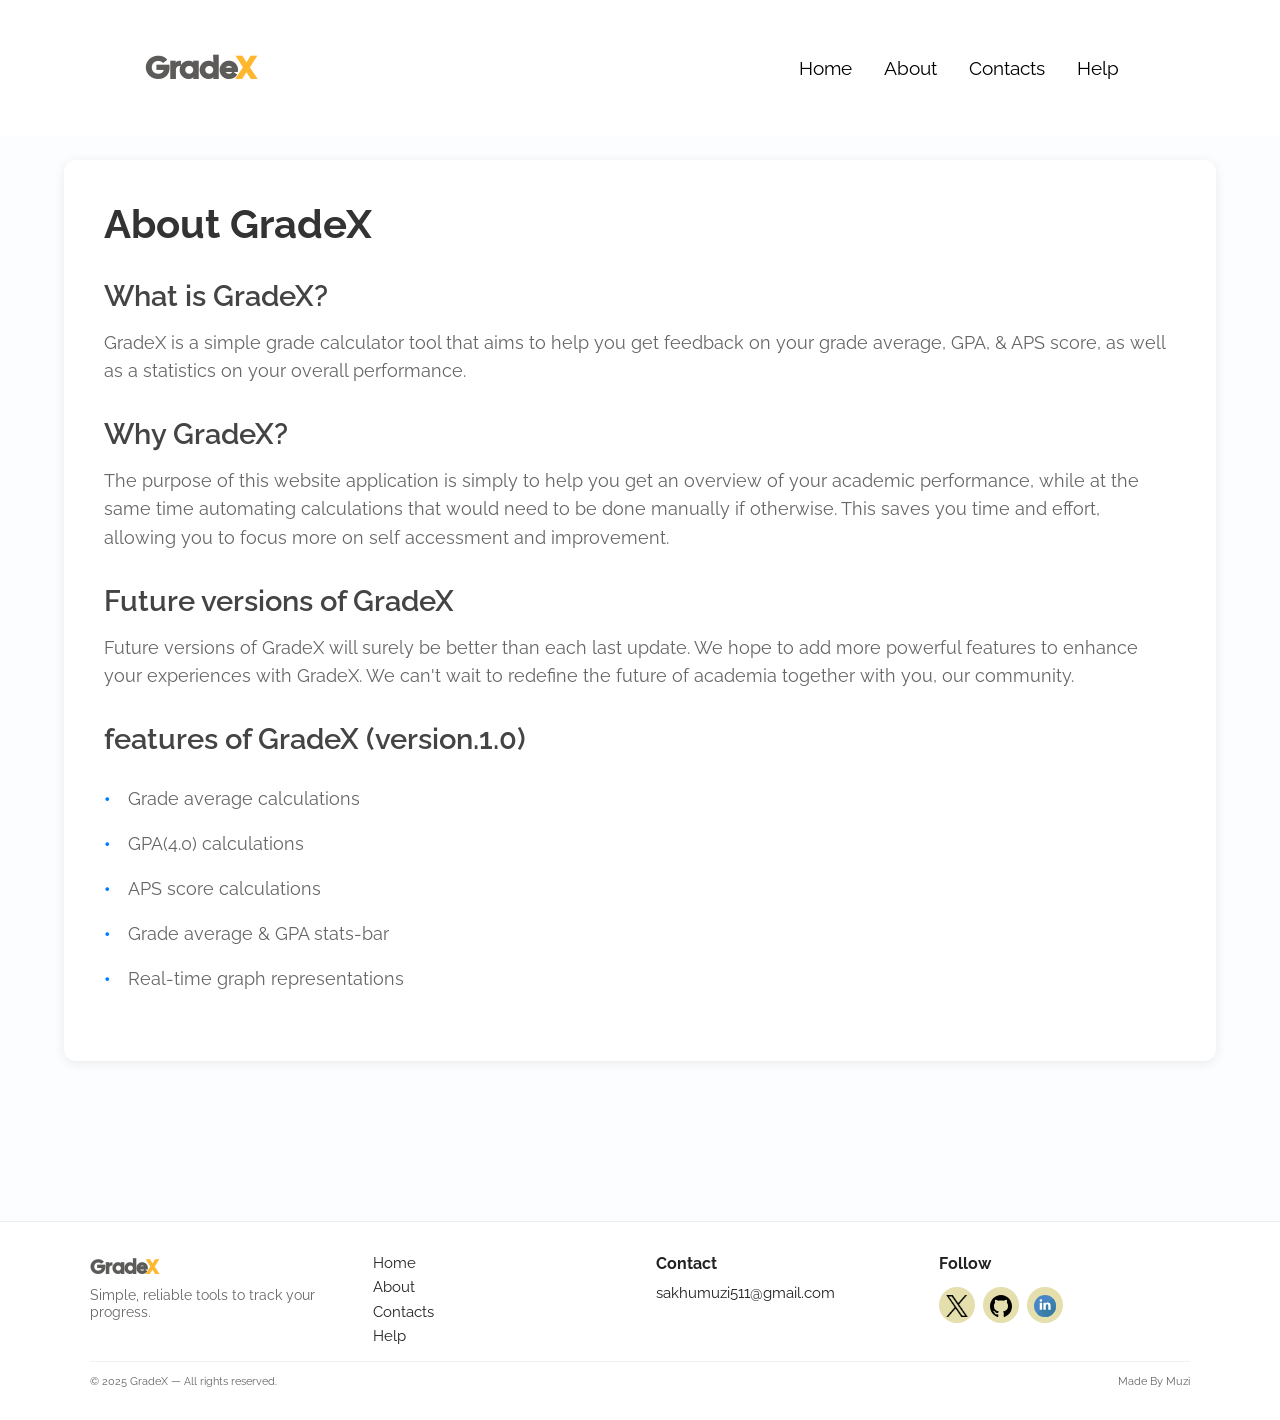
==== about.html @ 51b8d852 "Finished all the pages gradeX v.1.0." ====
<!DOCTYPE html>
<html lang="en">
<head>
	<meta charset="utf-8" />
	<meta name="viewport" content="width=device-width,initial-scale=1" />
	<title>About — Grade Calculator</title>
	<link rel="stylesheet" href="./styles/styles.css"/>
	<script type="module" src="./scripts/main.js" defer></script>
</head>
<body>
	
	<header class="header-container">
		<div>
			<h1 class="logo">Grade<span class="logo-letter-x">X</span></h1>
		</div>

		<div class="nav-links-container">
			<button class="menu-icon-1 js-menu-btn" aria-label="Toggle menu"></button>
			<div class="nav-links-display js-navbar menu-unactive">
				<nav class="menu-tab">
					<a href="index.html" class="nav-links">Home</a>
					<a href="about.html" class="nav-links" aria-current="page">About</a>
					<a href="contacts.html" class="nav-links">Contacts</a>
					<a href="help.html" class="nav-links">Help</a>
				</nav>
			</div>
		</div>
	</header>

	<main class="main-container-about">
	
		<section class="page-body">

			<h1>About GradeX</h1>
			<h2>What is GradeX?</h2>
			<p>
				GradeX is a simple grade calculator tool that aims to help you get feedback on your grade average, GPA, & APS score, as well as a statistics on your overall performance.
			</p>

			<h2>Why GradeX?</h2>
			<p>
				The purpose of this website application is simply to help you get an overview of your academic performance, while at the same time automating calculations that would need to be done manually if otherwise. This saves you time and effort, allowing you to focus more on self accessment and improvement.
			</p>

			<h2>Future versions of GradeX</h2>
			<p>
				Future versions of GradeX will surely be better than each last update. We hope to add more powerful features to enhance your experiences with GradeX. We can't wait to redefine the future of academia together with you, our community.
			</p>
			<h2>features of GradeX (version.1.0)</h2>

			<ul>
				<li>Grade average calculations</li>
				<li>GPA(4.0) calculations</li>
				<li>APS score calculations</li>
				<li>Grade average & GPA stats-bar</li>
				<li>Real-time graph representations</li>
			</ul>
		</section>
	</main>

	<footer class="site-footer" role="contentinfo">
		 <div class="footer-inner">
                <div class="footer-brand">
                    <h2 class="logo">Grade<span class="logo-letter-x">X</span></h2>
                    <p class="footer-tag">Simple, reliable tools to track your progress.</p>
                </div>

                <nav class="footer-nav" aria-label="Footer navigation">
                    <a href="index.html" class="footer-link">Home</a>
					<a href="about.html" class="footer-link">About</a>
					<a href="contacts.html" class="footer-link">Contacts</a>
					<a href="help.html" class="footer-link">Help</a>
                </nav>

                <div class="footer-contact" aria-label="Contact information">
                    <p class="footer-contact-title"><strong>Contact</strong></p>
                    <p><a class="footer-link" href="mailto:sakhumuzi511@gmail.com">sakhumuzi511@gmail.com</a></p>
                </div>

                <div class="footer-social" aria-label="Social links">
                    <p class="footer-contact-title"><strong>Follow</strong></p>
                    <div class="social-links">
                        <a class="social-btn" id="twitter" href="#" aria-label="Twitter"></a>
                        <a class="social-btn" id="gitHub" href="#" aria-label="GitHub"></a>
                        <a class="social-btn" id="linked-in" href="#" aria-label="LinkedIn"></a>
                    </div>
                </div>
            </div>

            <div class="footer-bottom">
                <small>© 2025 GradeX — All rights reserved.</small>
                <small>Made By Muzi</small>
            </div>
	</footer>
</body>
</html>
---- styles/styles.css ----
@import url('https://fonts.googleapis.com/css2?family=Cal+Sans&family=DM+Serif+Text:ital@0;1&family=Raleway:ital,wght@0,100..900;1,100..900&display=swap');

:root {
    --primary-color: rgb(5, 66, 197);
    --primary-color-hover: rgb(0, 124, 173);
    --header-gradient: linear-gradient(90deg, #3067ff, rgb(51, 139, 253), #8c00ff);
    --stats-bar-gradient: linear-gradient(90deg, #1d0b6d, #6200d3, #8400ff);
	--bp-sm: 480px;
	--bp-md: 768px;
	--bp-lg: 1100px;
	--container-pad: 1rem;
}

*{
    padding: 0;
    margin: 0;
    box-sizing: border-box;
}

html, body{
    overflow-x: hidden;
    font-family: 'raleway', Arial, sans-serif;
    background: rgb(252, 253, 255);
    scroll-behavior: smooth;
}

.header-container{
    display: flex;
    justify-content: space-evenly;
    align-items: center;
    gap: 55%;
    height: 15vh;
    width: 100%;
    position: fixed;
    top: 0;
    z-index: 1;
    background-color: rgb(255, 255, 255);
}

.logo{
   color: rgb(92, 91, 90);
   font-family: 'cal sans', Arial, sans-serif;
}

.logo-letter-x{
    color: rgb(255, 183, 48);
}

.menu-icon-1{
    background-image: url('../icons/menu_icon_1.svg');
    background-color: transparent;
    background-repeat: no-repeat;
    background-position: center center;
    background-size: contain;
    width: 2.5em;
    height: 2.5em;
    z-index: 999;
    border: none;
    transition: 0.3s ease;
    animation: openMenu 0.8s ease-in-out;
}

@keyframes openMenu{
    from {
        opacity: 0;
        transform: rotateY(0);
    }

    to{
        opacity: 1;
        transform: rotateY(360deg);
    }
}

.menu-icon-1:hover{
    cursor: pointer;
    transform: scale(1.03);
}

.menu-icon-2{
    background-image: url('../icons/menu_icon_2.svg');
    background-color: transparent;
    background-repeat: no-repeat;
    background-position: center center;
    background-size: contain;
    width: 1.6em;
    height: 1.6em;
    z-index: 999;
    border: none;
    transition: 0.3s ease;
    animation: closeMenu 0.8s ease-in-out;
}

@keyframes closeMenu{
    from {
        opacity: 0;
        transform: rotateY(0deg);
    }

    to{
        opacity: 1;
        transform: rotateY(360deg);
    }
}

.menu-icon-2:hover{
    cursor: pointer;
    transform: scale(1.03);
}

.menu-unactive{
    display: none;
}

.menu-active{
    display: flex;
    justify-content: center;
}

.menu-tab{
    background-color: rgb(228, 228, 228);
    border-radius: 20px;
    z-index: 99;
    height: 17em;
    width: 13em;
    position: absolute;
    top: 1.8em;
    right: 3em;
    display: flex;
    flex-direction: column;
    align-items: center;
    justify-content: center;
    animation: slideFade 0.4s ease-in-out;
}

@keyframes slideFade{
    from {
        opacity: 0;
        transform: translateY(-30px);
    }

    to{
        opacity: 1;
        transform: translateY(0);
    }
}

.nav-links{
    color:#000000;
    display: flex;
    justify-content: center;
    align-items: center;
    text-decoration: none;
    padding: 0.6rem 0;
    transition: 0.3s ease;
    margin: 0.2em 0em;
    width: 80%;
    border-radius: 5px;
    font-size: 1.2em;
}

.nav-links:hover{
    background: rgb(6, 52, 255);
    color: rgb(255, 255, 255);
    cursor: pointer;
    transform: translateX(10px);
}

.active-nav{
    background: rgb(6, 52, 255);
    color: rgb(255, 255, 255);
    transform: translateX(0px);
}

main{
    margin-top: 30vh;
}   

.hero-section{
    display: flex;
    flex-direction: column;
    align-items: center;
    margin-bottom: 2rem;
    height: 20vh;
}

.hero-header{
    background: var(--header-gradient);
    -webkit-background-clip: text;
    -webkit-text-fill-color: transparent;
    background-clip: text;
    color: transparent;
    font-size: 2.4em;
}

.intro-paragraph{
    font-size: 0.9em;
    margin: 3em 2em;
    text-align: center;
}

.input-container{
    display: flex;
    flex-direction: column;
    align-items: center;
    justify-content: center;
    margin: 3em 0 1.5em 0;
}

.input-subject-grade-container{
    display: flex;
    align-items: center;
    justify-content: space-evenly;
    color: rgb(6, 5, 90);
    gap: 0.8em;
}

.add-btn-container{
    display: flex;
    justify-content: space-evenly;
    align-items: center;
    margin: 0 0 0 0.5em;
}

input::placeholder{
    color: rgba(59, 0, 50, 0.281);
    font-size: 0.7em;
    text-align: start;
    font-style: italic;
}

input{
    width: 4em;
    height: 2em;
    border-radius: 0.5em;
    border: rgba(38, 0, 255, 0.568) 2px solid;
    padding: 0.5em;
    font-size: 1em;
    text-align: center;
    background-color: transparent;
    caret-color: #8400ff;
    margin: 1em 1em 0 0;
}

input:focus{
    outline: none;
    border-color: var(--primary-color);
    box-shadow: 0 0 5px rgba(115, 0, 247, 0.568);
}

.grade-input{
    width: 5em;
}

.subject-input{
    width: 7em;
}

.add-btn{
    background-color:var(--primary-color);
    color: white;
    border: none;
    padding: 1em 5em;
    border-radius: 0.5em;
    cursor: pointer;
    transition: 0.1s ease-in-out;
}

.clear-btn{
    background-color: rgb(109, 2, 136);
    color: white;
    border: none;
    padding: 1em 4em;
    border-radius: 0.5em;
    cursor: pointer;
    transition: 0.1s ease-in-out;
}

.clear-btn:hover{
    background-color: rgb(150, 0, 188);
    cursor: pointer;
}

.add-btn:hover{
    background-color: var(--primary-color-hover);
    cursor: pointer;
}

.subjects-and-results-container{
    display: flex;
    flex-direction: column;
    align-items: center;
    justify-content: center;
}

.list-container-empty{
    display: flex;
    justify-content: center;
    align-items: center;
    background: rgb(245, 245, 242);
    color: #141312;
    border-radius: 0.5em;
    padding: 1em;
    height: 50vh;
}

.list-container-not-empty{
    display: none;
}

.subject-list-container{
    display: flex;
    flex-direction: column;
    justify-content: start;
    align-items: center;
    background: rgb(245, 245, 242);
    color: #141312;
    border-radius: 0.5em;
    padding: 0 0.5em;
    height: 50vh;
    margin: 2em 0.5em 0 0.5em;
    overflow-Y: auto;
    overflow-x: hidden;
    box-shadow: 0 0 5px rgba(0, 0, 0, 0.39);
}

/* chrome, Edge, Safari */
.subject-list-container::-webkit-scrollbar{
    /*scrollbar*/
    width: 8px;
}

.subject-list-container::-webkit-scrollbar-track{
    /*track*/
    background: transparent;
}

.subject-list-container::-webkit-scrollbar-thumb{
    background: rgba(23, 160, 252, 0.979);
    border-radius: 5px;
}

.subject-list-container::-webkit-scrollbar-thumb:hover{
    background: rgb(0, 124, 173);
}

/* firefox */

.subject-list-container{
    scrollbar-width: thin;
    scrollbar-color: rgba(0, 0, 0, 0.39) transparent;
    width: 95vw;
}

.subject-list{
    display: flex;
    flex-direction: row;
    justify-content: space-between;
    box-shadow: 0 0 5px rgba(0, 0, 0, 0.726);
    align-items: center;
    width: 100%;
    margin: 0.5em 0;
    color: white;
    padding: 1em;
    font-size: 1.2em;
    border-radius: 0.5em;
    background-color: rgb(51, 83, 134);
}

.subjectgrade{
    display: flex;
    flex-direction: column;
}

.delete-btn{
    display: flex;
    justify-content: center;
    align-items: center;
    border-style: none;
    padding: 0.8em 1em;
    background-color: rgba(0, 32, 58, 0.952);
    color: white;
    font-size: 0.5em;
    font-family: Verdana, Geneva, Tahoma, sans-serif;
    border-radius: 20px;
    transition: 0.1s ease-in-out;
}

.delete-btn:hover{
    cursor: pointer;
    background-color: rgb(200, 0, 34);
    transform: scale(1.1);
}

.list-container p{
    margin: 1em 0;
}

.plus-icon{
    width: 2em;
    vertical-align: middle;
    z-index: -3;
    margin: 0 0 0.2em 0;
    opacity: 0.5;
}

.results-container{
    display: flex;
    justify-content: space-around;
    align-items: center;
    background: #ffffffd8;
    color: #141312;
    border-radius: 0.5em; 
    margin: 2em 0.5em;
    width: 95vw;
    height: 20vh;
    box-shadow: 0 0 5px rgba(0, 0, 0, 0.39);
}

.grade-type{
    display: flex;
    flex-direction: column;
    justify-content: center;
    align-items: center;
    margin: 0.5em 0;
}

.grade{
    color: #002363;
    margin: 0.5em 0;
}

.score{
    font-size: 1.2em;
    font-weight: bold;
    color: #ff0000;
}

.stats-section{
    display: flex;
    flex-direction: column;
    align-items: center;
    margin-top: 3em;
}

.stats-container{
    display: flex;
    flex-direction: column;
    align-items: center;
    justify-content: center;
    color: #000000;
    border-radius: 0.5em;
    padding: 1em;
    margin: 0.5em 0;
    width: 100%;
    min-height: 30vh;
}

.stats-header{
    font-size: 2.8em;
    margin-bottom: 0.5em;
    background: var(--header-gradient);
    -webkit-background-clip: text;
    -webkit-text-fill-color: transparent;
    background-clip: text;
    color: transparent;
}

.stats-intro{
    font-size: 0.7em;
    margin: 2em 2em;
    text-align: center;
}

.stats-bar-container{
    display: flex;
    flex-direction: column;
    align-items: start;
    margin: 1em 0;
    border: #1413122f 2px solid;
    border-radius: 0.8em;
    height: 0.7em;
    width: 80vw;
}

.stats-bar{
    background: var(--stats-bar-gradient);
    width:2%;
    height:100%;
    border-radius: 0.7em;
}

.graph-header{
    font-size: 0.8em;
    margin: 2rem 0 1em 0;
    color: #09003b;
}

.performance-graph {
    width: 100%;
    max-width: 540px;
    height: 220px;
    margin: 1.5rem auto;
    padding: 0.6rem;
    background: #ffffff;
    border-radius: 8px;
    box-shadow: 0 0 6px rgba(0,0,0,0.06);
}

.download-container{
    display: flex;
    align-items: center;
    margin: 2em 0 1em 0;
    gap: 2em;
}

.btn-header-container{
    display: flex;
    flex-direction: column;
    align-items: center;
}

.download-btn{
    display: inline-block;
    background: var(--primary-color);
    color: white;
    text-decoration: none;
    padding: 0.8em 1.5em;
    border-radius: 0.5em;
    margin: 1em 0;
    transition: background 0.1s ease-in-out;
}

.download-btn:hover{
    background-color: rgb(0, 0, 110);
    cursor: pointer;
}

/* Footer */
.site-footer{
    background: #ffffff;
    border-top: 1px solid #eee;
    padding: 2rem 1rem;
    color: #111;
    margin-top: 2rem;
}

.footer-inner{
    display: grid;
    grid-template-columns: 1fr 1fr 1fr 1fr;
    gap: 1rem 2rem;
    align-items: start;
    max-width: 1100px;
    margin: 0 auto;
    width: 100%;
    padding-bottom: 1rem;
}

.footer-brand .logo{
    margin: 0 0 0.4rem 0;
    font-size: 1.25rem;
}

.footer-tag{
    color: #666;
    font-size: 0.9rem;
    margin-top: 0.2rem;
}

.footer-nav, .footer-contact, .footer-social{
    display: flex;
    flex-direction: column;
    gap: 0.4rem;
}

.footer-link{
    color: #222;
    text-decoration: none;
    font-size: 0.95rem;
    transition: color 0.18s ease;
}

.footer-link:hover{
    color: var(--primary-color);
    text-decoration: underline;
}

.footer-contact-title{
    margin-bottom: 0.25rem;
    color: #222;
}

.footer-social .social-links{
    display: flex;
    gap: 0.5rem;
    margin-top: 0.25rem;
}

.social-btn{
    display: inline-flex;
    align-items: center;
    justify-content: center;
    width: 36px;
    height: 36px;
    border-radius: 50%;
    background: rgb(228, 223, 173);
    color: var(--primary-color);
    text-decoration: none;
    font-weight: 600;
    transition: transform 0.12s ease, background 0.12s ease, color 0.12s ease;
}

#twitter{
    background-image: url('../icons/twitter.png');
    background-repeat: no-repeat;
    background-position: center;
    background-size: 60%;
}

#gitHub{
    background-image: url('../icons/github-142-svgrepo-com.svg');
    background-repeat: no-repeat;
    background-position: center;
    background-size: 60%;
}

#linked-in{
    background-image: url('../icons/linkedin-svgrepo-com.svg');
    background-repeat: no-repeat;
    background-position: center;
    background-size: 60%;
}

.social-btn:hover{
    transform: translateY(-3px);
    background: orange;
}

.footer-bottom{
    max-width: 1100px;
    margin: 0 auto;
    display: flex;
    justify-content: space-between;
    gap: 1rem;
    align-items: center;
    padding-top: 0.75rem;
    border-top: 1px solid #f1f1f1;
    font-size: 0.85rem;
    color: #666;
}

.page-intro{ 
    max-width: 900px; 
    margin: 1.2rem auto; 
    line-height: 1.6; 
}

.main-container-help {
  max-width: 1200px;
  margin: 6rem auto;
  padding: 2rem 1.5rem;
}

.main-container-about {
  max-width: 1200px;
  margin: 6rem auto;
  padding: 2rem 1.5rem;
}

.main-container-contacts {
  max-width: 1200px;
  margin: 4rem auto;
  padding: 2rem 1.5rem;
}

.page-body {
  background: #ffffff;
  border-radius: 12px;
  box-shadow: 0 2px 12px rgba(0, 0, 0, 0.08);
  padding: 2.5rem;
  margin: 2rem 0;
}

.page-body h1 {
  font-size: 2.5rem;
  color: #333;
  margin-bottom: 2rem;
  font-weight: 700;
}

.page-body h2 {
  font-size: 1.8rem;
  color: #444;
  margin: 2rem 0 1rem;
  font-weight: 600;
}

.page-body p {
  font-size: 1.1rem;
  line-height: 1.6;
  color: #666;
  margin-bottom: 1.5rem;
}

.page-body ul {
  list-style-type: none;
  padding-left: 0;
  margin: 1.5rem 0;
}

.page-body li {
  font-size: 1.1rem;
  color: #666;
  padding: 0.5rem 0;
  margin-bottom: 0.5rem;
  position: relative;
  padding-left: 1.5rem;
}

.page-body li::before {
  content: "•";
  color: #007bff;
  font-weight: bold;
  position: absolute;
  left: 0;
}

/* Help page styles */
.help-section {
    max-width: 800px;
    margin: 0 auto;
    padding: 2rem 1.5rem;
}

.help-title {
    font-size: 2.5rem;
    color: #333;
    margin-bottom: 3rem;
    text-align: center;
}

.faq-container {
    display: flex;
    flex-direction: column;
    gap: 1rem;
}

.faq-item {
    background: #ffffff;
    border-radius: 8px;
    box-shadow: 0 2px 8px rgba(0, 0, 0, 0.08);
    transition: all 0.3s ease;
}

.faq-item[open] {
    box-shadow: 0 4px 12px rgba(0, 0, 0, 0.12);
}

.faq-question {
    padding: 1.5rem;
    font-size: 1.1rem;
    font-weight: 500;
    color: #333;
    cursor: pointer;
    list-style: none;
    position: relative;
}

.faq-question::-webkit-details-marker {
    display: none;
}

.faq-question::after {
    content: '+';
    position: absolute;
    right: 1.5rem;
    top: 50%;
    transform: translateY(-50%);
    font-size: 1.5rem;
    color: #666;
    transition: transform 0.3s ease;
}

.faq-item[open] .faq-question::after {
    transform: translateY(-50%) rotate(45deg);
}

.faq-answer {
    padding: 0 1.5rem 1.5rem;
    color: #666;
    line-height: 1.6;
}

.faq-link {
    color: #007bff;
    text-decoration: none;
    transition: color 0.2s ease;
}

.faq-link:hover {
    color: #0056b3;
    text-decoration: underline;
}

/* Contact Page Styles */
.contact-simple {
    max-width: 600px;
    margin: 4rem auto;
    padding: 2rem;
    text-align: center;
}

.contact-simple h1 {
    font-size: 2.5rem;
    color: #333;
    margin-bottom: 1rem;
}

.contact-simple p {
    color: #666;
    margin-bottom: 3rem;
    font-size: 1.1rem;
}

.contact-buttons {
    display: flex;
    gap: 2rem;
    justify-content: center;
    flex-wrap: wrap;
}

.contact-btn {
    display: inline-flex;
    align-items: center;
    justify-content: center;
    padding: 1rem 2rem;
    min-width: 200px;
    border-radius: 8px;
    font-size: 1.1rem;
    font-weight: 500;
    text-decoration: none;
    transition: transform 0.2s ease, box-shadow 0.2s ease;
}

.contact-btn:hover {
    transform: translateY(-2px);
    box-shadow: 0 4px 12px rgba(0, 0, 0, 0.15);
}

.email-btn {
    background: #007bff;
    color: white;
}

.phone-btn {
    background: #28a745;
    color: white;
}

@media (max-width: 768px) {
    .main-container-about {
        padding: 1rem;
    }

    .main-container-contacts {
        padding: 1rem;
    }

    .main-container-help {
        padding: 1rem;
    }

    .page-body {
        padding: 1.5rem;
        margin: 1rem 0;
    }

    .page-body h1 {
        font-size: 2rem;
    }

    .page-body h2 {
        font-size: 1.5rem;
    }

    .page-body p,
    .page-body li {
        font-size: 1rem;
    }

    .help-section {
        padding: 1.5rem 1rem;
    }

    .help-title {
        font-size: 2rem;
        margin-bottom: 2rem;
    }

    .faq-question {
        padding: 1.2rem;
        font-size: 1rem;
    }

    .faq-answer {
        padding: 0 1.2rem 1.2rem;
    }

    .contact-simple {
        padding: 1rem;
    }

    .contact-btn {
        width: 100%;
        min-width: unset;
    }
}

@media (max-width: 480px) {
  .page-body {
    padding: 1rem;
  }

  .page-body h1 {
    font-size: 1.8rem;
  }

  .page-body h2 {
    font-size: 1.3rem;
  }

  .contact-simple {
    margin: 2rem auto;
    padding: 1rem;
  }

  .contact-btn {
    width: 100%;
    min-width: unset;
  }
}

@media (min-width: 720px){

    .header-container{
        justify-content: space-evenly;
        gap: 30%;
    }

    .menu-icon-1{
        display: none;
    }

    .menu-unactive{
        display: flex;
    }

    .menu-tab{
        flex-direction: row;
        height: auto;
        width: 100%;
        background-color: transparent;
        position: unset;
    }

   .nav-links{
        display: flex;
        justify-content: center;
        align-items: center;
        margin: 0;
        padding: 0.3rem 1rem;
   }

   .nav-links::before{
        content: "";
        position: absolute;
        bottom: 0;
        left: 0;
        width: 0%;
        height: 3px;
        background-color: blue;
        transition:  0.3s ease-in-out;
   }

   .nav-links:hover{
        background: transparent;
        color: black;
        cursor: pointer;
        transform: scale(1.03);
   }

    .nav-links:hover::before{
          width: 100%;
          transform: translateX(3px);
    }

    .active-nav::before{
        content: "";
        position: absolute;
        bottom: 0;
        left: 0;
        width: 100%;
        height: 3px;
        background-color: blue;
    }

    .active-nav{
        background: transparent;
        color: black;
        transform: scale(1.03);
    }

    .input-container{
        margin: 3em 0 3em 0;
    }

    input{
        padding: 0.5em;
        font-size: 1em;
        margin: 2em 3em 0 0;
    }

    input:focus{
        outline: none;
        border-color: var(--primary-color);
        box-shadow: 0 0 5px rgba(115, 0, 247, 0.568);
    }

    .grade-input{
        width: 10em;
        height: auto;
    }

    .grade-input::placeholder{
        text-align: center;
        font-size: 0.8em;
    }

    .subject-input{
        width: 12em;
        height: auto;
    }

    .subject-list-container{
        width: 30em;
    }

    .subjects-and-results-container{
        flex-direction: row;
        justify-content: center;
        align-items: start;
        margin-top: 1em;
    }

    .results-container{
        flex-direction: column;
        align-items: center;
        width: 14em;
        height: 15.8em;
        overflow-x: hidden;
        overflow-y: scroll;
    }

    .grade-type{
        align-items: center;
        justify-content: center;
        margin: 0.5em;
        font-size: 1.2em;
    }

    .stats-header{
        font-size: 3em;
    }

    .stats-intro{
        font-size: 0.9em;
    }
}

/* Responsive: stack columns on narrow viewports */
@media (max-width: 800px){
    .footer-inner{
        grid-template-columns: repeat(2, 1fr);
    }
    .footer-bottom{
        flex-direction: column;
        align-items: flex-start;
        gap: 0.5rem;
    }
}

@media (max-width: 420px){
    .footer-inner{
        grid-template-columns: 1fr;
    }
    .footer-brand .logo{ font-size: 1.1rem; }
    .social-btn{ width: 34px; height: 34px; }
}

/* performance legend - centered and compact */
.performance-legend{
    display: flex;
    justify-content: center; /* center the whole legend in viewport */
    gap: 1.2rem;              /* keep a good gap between items */
    margin: 0.8rem auto 1.2rem;
    flex-wrap: nowrap;
    align-items: center;
    width: min(520px, 92%);   /* constrain width so legend stays centered */
}

/* legend items - allow them to sit close but remain readable */
.legend-item{
    display: flex;
    align-items: center;
    gap: 0.5rem;
    font-size: 0.95rem;
    color: #222;
    white-space: nowrap;      /* keep label and swatch together */
    /* removed min-width so items can sit near each other */
}

.legend-color{
    width: 14px;
    height: 14px;
    border-radius: 3px;
    display: inline-block;
    box-shadow: 0 1px 2px rgba(0,0,0,0.12);
}

.legend-below{ background: #e53935; }
.legend-average{ background: #fbc02d; }
.legend-above{ background: #43a047; }

/* small-screen tweaks (keep centered, slightly smaller gap) */
@media (max-width: 480px){
    .performance-legend{
        gap: 0.8rem;
        margin-top: 0.4rem;
        width: 92%;
        justify-content: center;
    }
    .legend-item{
        font-size: 0.85rem;
        gap: 0.4rem;
    }
    .legend-color{ width: 12px; height: 12px; }
}

/* Print styles: hide controls, navigation and footer; keep main content and chart */
@media print {
    /* try to preserve colors in WebKit/Blink */
    * { -webkit-print-color-adjust: exact; print-color-adjust: exact; }

    /* hide interactive UI */
    .menu-icon-1,
    .menu-icon-2,
    .add-btn,
    .clear-btn,
    .download-btn,
    .cert-download-btn,
    .nav-links-display,
    .nav-links-container,
    .footer-bottom,
    .footer-inner,
    .social-links,
    .delete-btn,
    .input-subject-grade-container label b,
    .input-subject-grade-container input::-webkit-calendar-picker-indicator {
        display: none !important;
    }

    /* expand main content to page width with modest margins */
    body, html {
        background: #ffffff !important;
    }

    main, .main-container, .site-inner {
        width: auto !important;
        margin: 0 !important;
        padding: 0.5in !important;
    }

    /* ensure lists and results are visible and readable */
    .subject-list-container,
    .results-container,
    .stats-container,
    .performance-graph {
        page-break-inside: avoid;
        break-inside: avoid;
    }

    /* avoid printing very dark backgrounds for list items — show text on white */
    .subject-list {
        background: #ffffff !important;
        color: #000 !important;
        box-shadow: none !important;
        border: 1px solid #ddd !important;
    }

    /* keep chart printable */
    canvas { max-width: 100% !important; height: auto !important; }

    /* use page size rules for modern browsers */
    @page { size: A4 portrait; margin: 0.5in; }
}
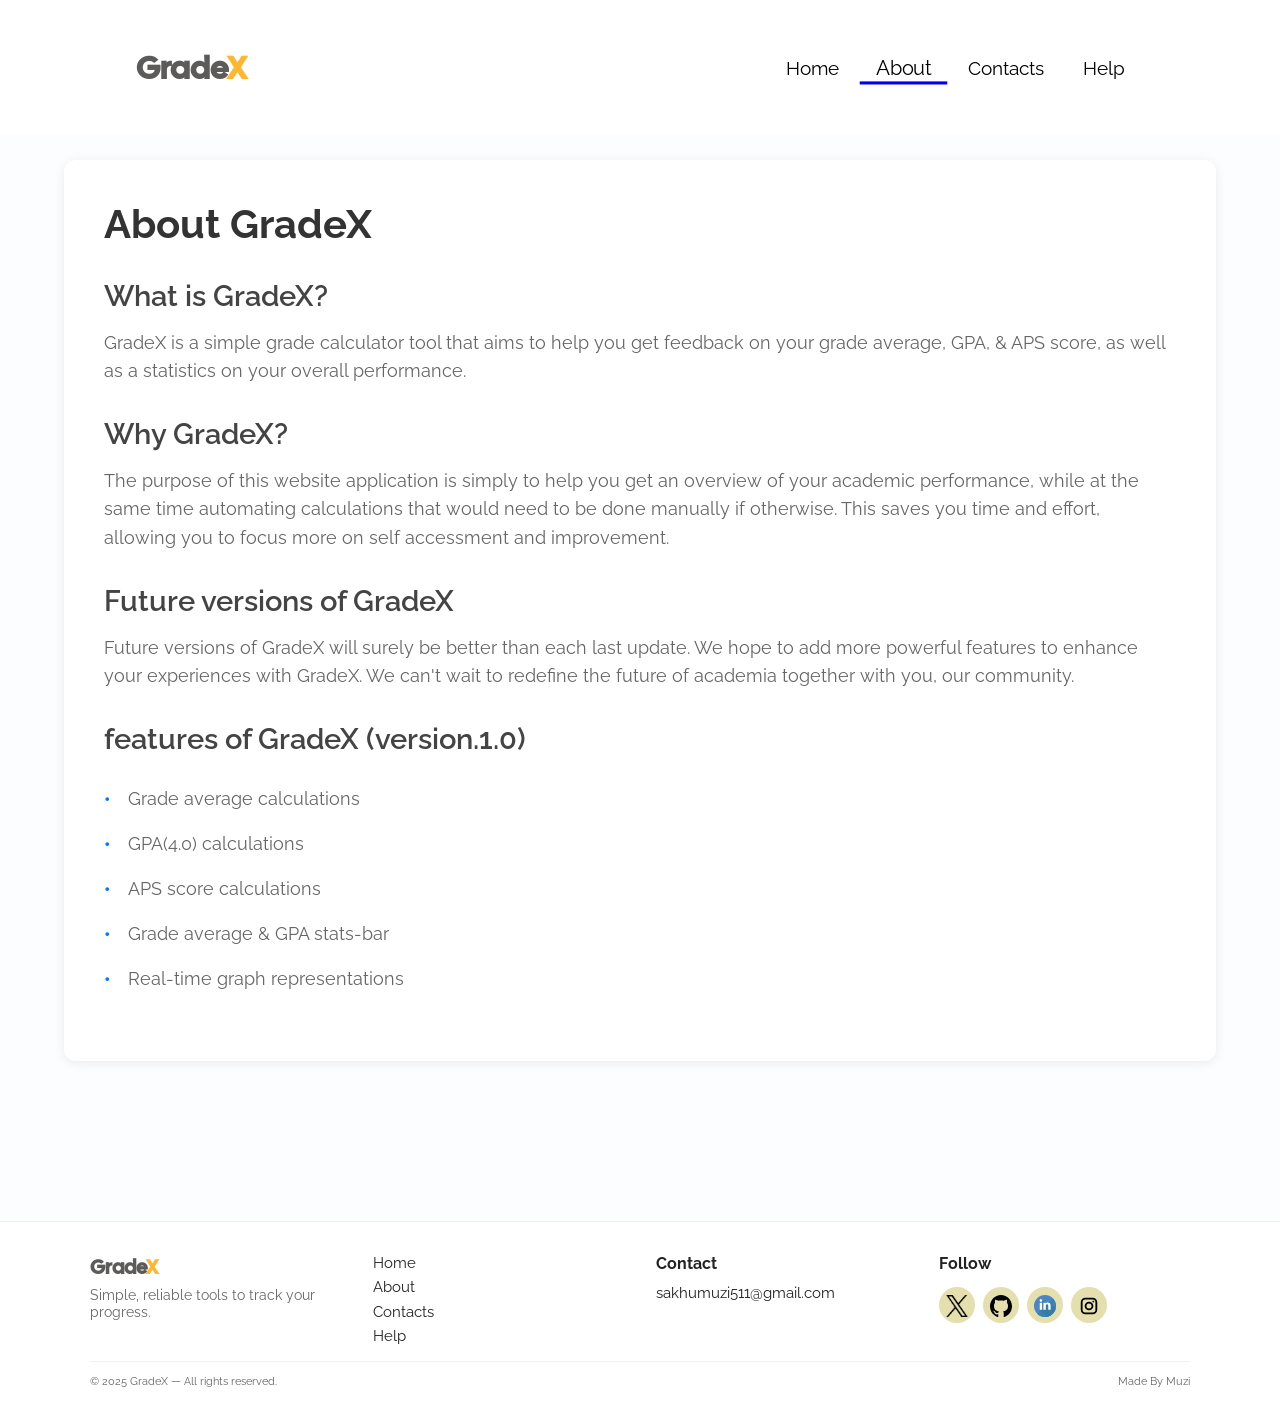
==== commit 3ea65aa4: "added navigation location handler" ====
--- a/about.html
+++ b/about.html
@@ -10,6 +10,7 @@
 <body>
 	
 	<header class="header-container">
+
 		<div>
 			<h1 class="logo">Grade<span class="logo-letter-x">X</span></h1>
 		</div>
@@ -17,6 +18,7 @@
 		<div class="nav-links-container">
 			<button class="menu-icon-1 js-menu-btn" aria-label="Toggle menu"></button>
 			<div class="nav-links-display js-navbar menu-unactive">
+				<!--Navigation bar-->
 				<nav class="menu-tab">
 					<a href="index.html" class="nav-links">Home</a>
 					<a href="about.html" class="nav-links" aria-current="page">About</a>
@@ -27,8 +29,10 @@
 		</div>
 	</header>
 
+	<!--Main section-->
 	<main class="main-container-about">
-	
+
+		<!--body-->
 		<section class="page-body">
 
 			<h1>About GradeX</h1>
@@ -83,6 +87,7 @@
                         <a class="social-btn" id="twitter" href="#" aria-label="Twitter"></a>
                         <a class="social-btn" id="gitHub" href="#" aria-label="GitHub"></a>
                         <a class="social-btn" id="linked-in" href="#" aria-label="LinkedIn"></a>
+						<a class="social-btn" id="instagram" href="#" aria-label="Instagram"></a>
                     </div>
                 </div>
             </div>
--- a/styles/styles.css
+++ b/styles/styles.css
@@ -24,6 +24,9 @@
     scroll-behavior: smooth;
 }
 
+/*styles for the header section (consistent over all pages)*/
+
+/*header container styles*/
 .header-container{
     display: flex;
     justify-content: space-evenly;
@@ -37,17 +40,20 @@
     background-color: rgb(255, 255, 255);
 }
 
+/*logo styles*/
 .logo{
    color: rgb(92, 91, 90);
    font-family: 'cal sans', Arial, sans-serif;
 }
 
+/*logo letter X styles*/
 .logo-letter-x{
     color: rgb(255, 183, 48);
 }
 
+/*hamburger menu icon*/
 .menu-icon-1{
-    background-image: url('../icons/menu_icon_1.svg');
+    background-image: url('../assets/menu_icon_1.svg');
     background-color: transparent;
     background-repeat: no-repeat;
     background-position: center center;
@@ -60,6 +66,7 @@
     animation: openMenu 0.8s ease-in-out;
 }
 
+/*animation for the hamburger menu icon(rotation)*/
 @keyframes openMenu{
     from {
         opacity: 0;
@@ -72,13 +79,15 @@
     }
 }
 
+/*hover effects for hamburger menu icon*/
 .menu-icon-1:hover{
     cursor: pointer;
     transform: scale(1.03);
 }
 
+/*close menu icon*/
 .menu-icon-2{
-    background-image: url('../icons/menu_icon_2.svg');
+    background-image: url('../assets/menu_icon_2.svg');
     background-color: transparent;
     background-repeat: no-repeat;
     background-position: center center;
@@ -91,6 +100,7 @@
     animation: closeMenu 0.8s ease-in-out;
 }
 
+/*animation effect for the close menu icon(rotation)*/
 @keyframes closeMenu{
     from {
         opacity: 0;
@@ -103,20 +113,24 @@
     }
 }
 
+/*hover effects for close menu icon*/
 .menu-icon-2:hover{
     cursor: pointer;
     transform: scale(1.03);
 }
 
+/*hides menu when the hamburger icon hasn't been clicked*/
 .menu-unactive{
     display: none;
 }
 
+/*shows menu when the hamburger icon has been clicked*/
 .menu-active{
     display: flex;
     justify-content: center;
 }
 
+/*navigation menu styles*/
 .menu-tab{
     background-color: rgb(228, 228, 228);
     border-radius: 20px;
@@ -133,6 +147,7 @@
     animation: slideFade 0.4s ease-in-out;
 }
 
+/*animation for menu when it renders*/
 @keyframes slideFade{
     from {
         opacity: 0;
@@ -611,21 +626,28 @@
 }
 
 #twitter{
-    background-image: url('../icons/twitter.png');
+    background-image: url('../assets/twitter.png');
     background-repeat: no-repeat;
     background-position: center;
     background-size: 60%;
 }
 
 #gitHub{
-    background-image: url('../icons/github-142-svgrepo-com.svg');
+    background-image: url('../assets/github-142-svgrepo-com.svg');
     background-repeat: no-repeat;
     background-position: center;
     background-size: 60%;
 }
 
 #linked-in{
-    background-image: url('../icons/linkedin-svgrepo-com.svg');
+    background-image: url('../assets/linkedin-svgrepo-com.svg');
+    background-repeat: no-repeat;
+    background-position: center;
+    background-size: 60%;
+}
+
+#instagram{
+    background-image: url('../assets/instagram-svgrepo-com.svg');
     background-repeat: no-repeat;
     background-position: center;
     background-size: 60%;
@@ -967,7 +989,7 @@
         display: flex;
         justify-content: center;
         align-items: center;
-        margin: 0;
+        margin: 0 0.2rem;
         padding: 0.3rem 1rem;
    }
 
